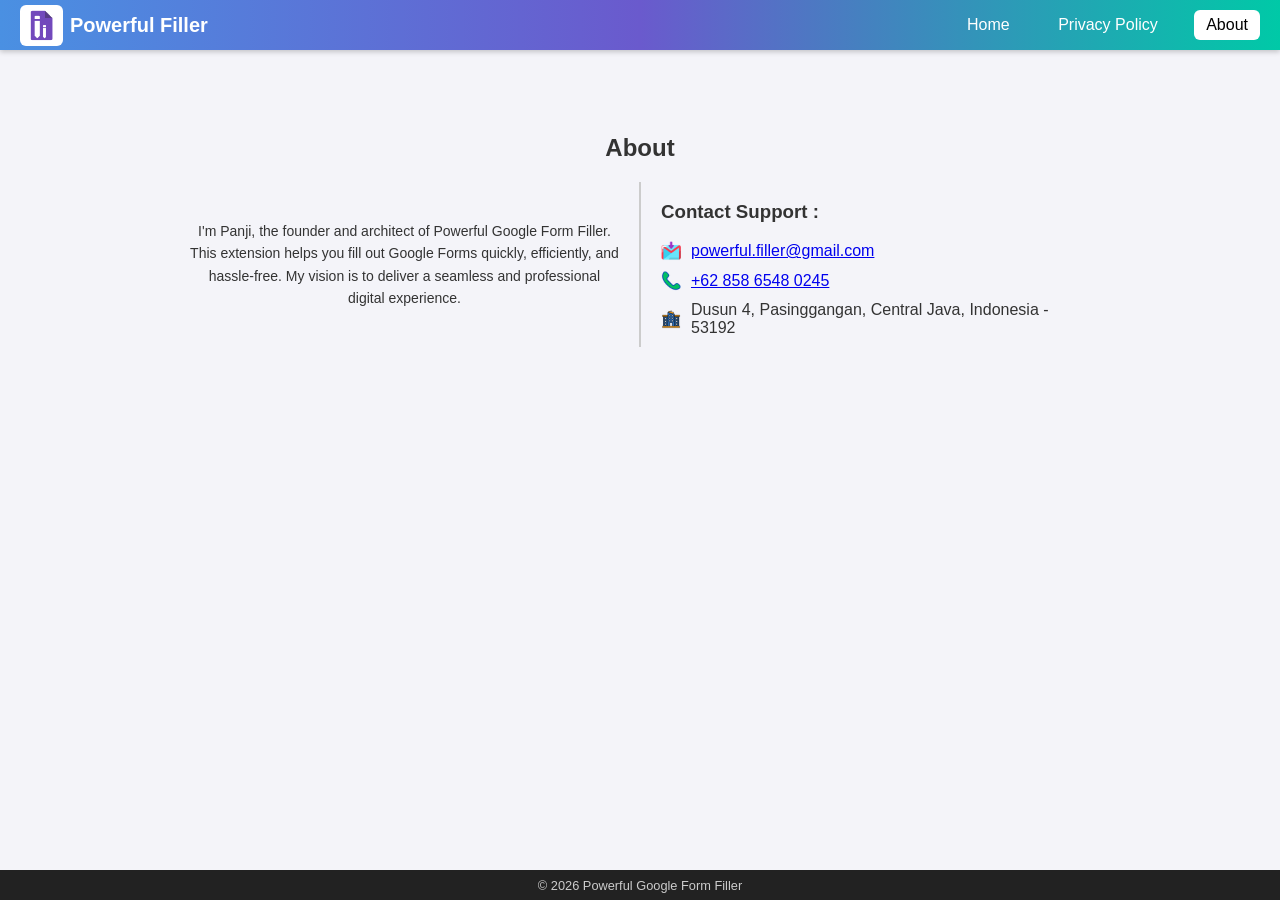
==== about/index.html @ 01e21be2 "Update index.html" ====
<!DOCTYPE html>
<html lang="en">
<head>
  <meta charset="UTF-8">
  <meta name="viewport" content="width=device-width, initial-scale=1.0">
  <title>About - Powerful Filler</title>
  <link rel="stylesheet" href="/style.css">
  <link rel="icon" type="image/png" href="/favicon.png">
</head>
<body>

  <!-- Header -->
  <!-- Header -->
  <header>
    <div class="header-container">
      <div class="title-container">
        <img src="/Logo2.png" alt="Logo" class="logo">
        <div class="header-title">Powerful Filler</div>
      </div>
      <nav class="menu-container">
        <a href="/">Home</a>
        <a href="/privacy">Privacy Policy</a>
        <a href="/about" class="active">About</a>
      </nav>
    </div>
  </header>

  <!-- About Section -->
  <section id="about" class="about">
    <br><br><br>
    <h2>About</h2>
    <div class="about-grid">
      <!-- Grid kiri -->
      <div class="about-left">
        <div class="text-wrapper">
          <p>
            I'm Panji, the founder and architect of Powerful Google Form Filler. This extension helps you fill out Google Forms quickly, efficiently, and hassle-free. My vision is to deliver a seamless and professional digital experience.
          </p>
        </div>
      </div>

      <!-- Separator -->
      <div class="separator"></div>

      <!-- Grid kanan -->
      <div class="about-right container3">
        <h3>Contact Support :</h3>
        <div class="contact-item">
          <img src="/gmail.png" alt="Gmail" class="icon">
          <a href="mailto:powerful.filler@gmail.com">powerful.filler@gmail.com</a>
        </div>
        <div class="contact-item">
          <img src="/call.png" alt="Call" class="icon">
          <a href="https://wa.me/6285865480245" target="_blank">+62 858 6548 0245</a>
        </div>
        <div class="contact-item">
          <img src="/office.png" alt="Office" class="icon">
          <span>Dusun 4, Pasinggangan, Central Java, Indonesia - 53192</span>
        </div>
      </div>
    </div>
  </section>

  <!-- Footer -->
  <footer>
    <p>&copy; 2026 Powerful Google Form Filler</p>
  </footer>

  <script src="/script.js"></script>
</body>
</html>
---- style.css ----
html {
  scroll-behavior: smooth;
}

/* Reset dasar body agar scroll halaman kembali normal */
body {
  margin: 0;
  font-family: Arial, sans-serif;
  background: #f4f4f9;
  color: #333;
  overflow-x: hidden;
  overflow-y: auto;
}

/* Aturan umum section yang bersih untuk sistem multi-page (bebas scroll ke bawah) */
section {
  display: block;
  text-align: center;
  padding: 80px 20px 40px 20px;
  min-height: auto;
  max-height: none;
  overflow-y: visible;
}

/* ============ AFTER PAYMENT BEAUTIFUL STYLING ============ */
.success-section {
  background: #f4f4f9;
  padding: 100px 20px 60px 20px;
  display: flex;
  justify-content: center;
}

.success-container {
  max-width: 750px;
  width: 100%;
  text-align: center;
}

.success-title {
  font-size: 28px;
  margin-bottom: 5px;
}

.success-subtitle {
  color: #666;
  font-size: 16px;
  margin-bottom: 30px;
}

/* Card Langkah */
.success-step-card {
  background: #ffffff;
  border-radius: 12px;
  padding: 25px;
  margin-bottom: 25px;
  box-shadow: 0 4px 15px rgba(0,0,0,0.06);
  text-align: left;
  border: 1px solid #eaeaea;
  position: relative;
}

.step-number {
  display: inline-block;
  background: linear-gradient(90deg, #4a90e2, #6a5acd, #00c9a7);
  color: white;
  padding: 4px 12px;
  font-size: 12px;
  font-weight: bold;
  border-radius: 20px;
  margin-bottom: 12px;
  text-transform: uppercase;
}

.success-step-card p {
  color: #333;
  font-size: 15px;
  margin-top: 0;
  margin-bottom: 15px;
}

.success-image-wrapper {
  text-align: center;
  background: #f9f9fb;
  padding: 15px;
  border-radius: 8px;
  border: 1px dashed #ddd;
}

.success-img {
  max-width: 100%;
  height: auto;
  border-radius: 6px;
  box-shadow: 0 2px 8px rgba(0,0,0,0.1);
}

.success-badge {
  text-align: center;
  margin-top: 15px;
  font-size: 15px;
}

.success-badge span {
  background: #e8f8f5;
  color: #27ae60;
  border: 1px solid #a3e4d7;
  padding: 8px 16px;
  border-radius: 8px;
  font-weight: bold;
  display: inline-block;
}

/* Kotak Bantuan / Support Box */
.success-support-box {
  background: #ffffff;
  border-radius: 12px;
  padding: 25px;
  box-shadow: 0 4px 15px rgba(0,0,0,0.06);
  border: 1px solid #eaeaea;
  text-align: center;
  margin-top: 30px;
}

.success-support-box h3 {
  margin: 0 0 5px 0;
  color: #333;
  font-size: 18px;
}

.success-support-box p {
  color: #666;
  font-size: 14px;
  margin-bottom: 20px;
}

.success-support-box .contact-list {
  display: inline-flex;
  flex-direction: column;
  gap: 12px;
  align-items: flex-start;
}

/* Styling untuk Box Contact Support yang Sejajar */
.contact-support-wrapper {
  display: flex;
  flex-direction: column;
  align-items: center;
  margin-top: 20px;
}

.contact-title {
  margin: 8px 0;
  color: #666;
  font-size: 14px;
}

.contact-list {
  display: flex;
  flex-direction: column;
  gap: 10px;
  align-items: flex-start;
  margin: 10px 0;
}

.contact-item2 {
  display: flex;
  align-items: center;
}

.contact-item2 .icon {
  width: 20px;
  height: 20px;
  margin-right: 10px;
  object-fit: contain;
}

/* ============ SECTION PLATFORMS (3 DIVS) ========== */
.platforms {
  padding: 60px 20px;
  text-align: center;
  min-height: auto;
}

.platforms h1 {
  margin-top: 0;
}

.platform-container {
  display: flex;
  justify-content: center;
  gap: 30px;
  flex-wrap: wrap;
  margin-top: 40px;
  max-width: 1100px;
  margin-left: auto;
  margin-right: auto;
}

.platform-card {
  background: #fff;
  border-radius: 10px;
  padding: 30px 20px;
  width: 300px;
  box-shadow: 0 4px 12px rgba(0,0,0,0.1);
  transition: all 0.3s ease;
  display: flex;
  flex-direction: column;
  align-items: center;
  border: 2px solid transparent;
}

.platform-card:hover {
  border-image: linear-gradient(90deg, #4a90e2, #6a5acd, #00c9a7) 1;
  transform: translateY(-5px);
  box-shadow: 0 8px 20px rgba(0,0,0,0.2);
}

.platform-card h3 {
  margin: 0 0 15px 0;
  color: #333;
  font-size: 22px;
}

.platform-card p {
  color: #555;
  font-size: 15px;
  line-height: 1.5;
  margin-bottom: 25px;
  flex-grow: 1;
}

/* Tombol Platform bergradasi dari awal */
.platform-btn {
  padding: 12px 20px;
  background: linear-gradient(90deg, #4a90e2, #6a5acd, #00c9a7);
  color: white;
  text-decoration: none;
  border-radius: 6px;
  font-weight: bold;
  display: inline-block;
  transition: all 0.3s ease;
  box-shadow: 0 4px 10px rgba(0,0,0,0.15);
}

.platform-logo {
  width: 50px;
  height: 50px;
  max-width: 100%;
  object-fit: contain;
  margin: 10px 0 15px 0;
}

.platform-btn:hover {
  background: linear-gradient(90deg, #00c9a7, #6a5acd, #4a90e2);
  transform: translateY(-2px);
  box-shadow: 0 6px 15px rgba(0,0,0,0.25);
  color: white;
}

/* Gradient untuk teks */
.gradient-text {
  background: linear-gradient(90deg, #4a90e2, #6a5acd, #00c9a7);
  -webkit-background-clip: text;
  -webkit-text-fill-color: transparent;
  font-weight: bold;
}

.check {
  color: green;
  font-weight: bold;
}

/* Header melayang */
header {
  position: fixed;
  top: 0;
  width: 100%;
  background: linear-gradient(90deg, #4a90e2, #6a5acd, #00c9a7);
  color: white;
  height: 50px;
  display: flex;
  align-items: center;
  box-shadow: 0 2px 5px rgba(0,0,0,0.2);
  z-index: 1000;
}

.header-container {
  width: 100%;
  display: flex;
  justify-content: space-between;
  align-items: center;
  padding: 0 20px;
}

.title-container {
  display: flex;
  align-items: center;
  gap: 7px;
}

.logo {
  height: 35px;
  width: auto;
  background: white;
  padding: 3px 4px;
  border-radius: 6px;
}

.header-title {
  font-size: 20px;
  font-weight: bold;
}

.menu-container a {
  display: inline-block;
  color: white;
  text-decoration: none;
  margin-left: 20px;
  font-weight: 500;
  padding: 6px 12px;
  border-radius: 6px;
  transition: all 0.3s ease;
}

.menu-container a.active {
  background: white;
  color: black;
  border-radius: 6px;
}

.menu-container a:hover {
  background: black;
  color: white;
  border-radius: 6px;
}

/* ============ SECTION HERO ============ */
.hero {
  background: white;
  color: black;
  padding: 60px 20px;
  text-align: center;
  min-height: auto;
}

.hero h1 {
  margin-bottom: 5px;
  margin-top: 5px;
  padding-top: 15px;
}

.hero p {
  margin-top: 0;
  padding-top: 15px;
}

.hero-row {
  display: flex;
  justify-content: center;
  align-items: center;
  gap: 20px;
  margin-top: 10px;
  flex-wrap: wrap;
  padding-bottom: 30px;
  padding-top: 10px;
}

.hero-img2 {
  width: 135px;
  height: auto;
  box-shadow: 0 3px 6px rgba(0,0,0,0.2);
}

.hero-img2:hover {
  background: linear-gradient(135deg, #4a90e2, #6a5acd, #00c9a7);
  padding: 3px;
  box-shadow: 0 4px 12px rgba(0,0,0,0.3);
}

.hero-img {
  width: 500px;
  height: auto;
  border-radius: 10px;
  box-shadow: 0 3px 7px rgba(0,0,0,0.2);
}

.hero-img:hover {
  background: linear-gradient(135deg, #4a90e2, #6a5acd, #00c9a7);
  padding: 3px;
  box-shadow: 0 4px 12px rgba(0,0,0,0.3);
}

.hero-btn {
  padding: 10px 20px;
  background: linear-gradient(90deg, #4a90e2, #6a5acd, #00c9a7);
  color: white;
  border: none;
  border-radius: 6px;
  font-weight: bold;
  cursor: pointer;
  transition: background 0.3s ease;
}

.hero-btn:hover {
  background: linear-gradient(90deg, #00c9a7, #6a5acd, #4a90e2);
  box-shadow: 0 6px 16px rgba(0,0,0,0.3);
  transform: translateY(-2px);
}

/* ============ SECTION PRICING ============ */
.pricing {
  background: white;
  color: black;
  text-align: center;
  min-height: auto;
  width: 100%;
  padding-bottom: 30px;
}

#pricing {
  width: 100%;
  padding: 40px 20px;
  min-height: auto;
  box-sizing: border-box;
}

.pricing p {
  margin-top: 0;
}

.pricing h1 {
  margin-top: 0;
  padding-top: 35px;
}

.pricing-container {
  display: flex;
  justify-content: center;
  gap: 20px;
  flex-wrap: wrap;
  margin-top: 30px;
}

.price-card {
  display: flex;
  flex-direction: column;
  width: 350px;
  height: 100%;
  background: #fff;
  box-shadow: 0 4px 12px rgba(0,0,0,0.15);
  border: 2px solid transparent;
  transition: all 0.3s ease;
  text-decoration: none;
  color: inherit;
}

.price-card:hover {
  border-image: linear-gradient(90deg, #4a90e2, #6a5acd, #00c9a7) 1;
  box-shadow: 0 8px 20px rgba(0,0,0,0.25);
  transform: translateY(-2px);
}

.price-top {
  font-size: 34px;
  font-weight: bold;
  padding: 20px;
  border-bottom: 1px solid #eee;
}

.price-support,
.price-country {
  padding: 10px;
  font-size: 16px;
  line-height: 1.4;
}

.price-footer {
  margin-top: auto;
  background: linear-gradient(90deg, #4a90e2, #6a5acd, #00c9a7);
  text-align: center;
  padding: 15px;
  color: #fff;
  font-weight: bold;
}

.price-footer a {
  color: #fff;
  text-decoration: none;
}

.comparison-table {
  margin: 0 auto;
  border-collapse: collapse;
  width: 40%;
  box-shadow: 0 4px 12px rgba(0,0,0,0.15);
}

.comparison-table th,
.comparison-table td {
  border: 1px solid #ddd;
  padding: 12px 16px;
  text-align: center;
  font-size: 14px;
}

.comparison-table thead th {
  background: linear-gradient(90deg, #4a90e2, #6a5acd, #00c9a7);
  color: #fff;
  font-weight: bold;
  text-transform: uppercase;
}

.comparison-table tbody tr:nth-child(even) {
  background-color: #f9f9f9;
}

.comparison-table tbody tr:hover {
  background-color: #f1f1f1;
}

.cross {
  color: #e74c3c;
  font-weight: bold;
}

.drive-icon,
.create-icon {
  width: 18px;
  height: 18px;
  vertical-align: middle;
  margin-right: 5px;
}

/* TUTORIAL SECTION */
.tutorial-section {
  background: #f0ebf8;
  padding: 40px 10px;
  position: relative;
}

.tutorial-container {
  max-width: 900px;
  margin: 0 auto;
  text-align: center;
}

.tutorial-title {
  font-size: 32px;
  font-weight: bold;
  color: #333;
  margin-bottom: 0px;
  padding-top: 40px;
}

.tutorial-desc {
  font-size: 18px;
  color: #555;
  margin-bottom: 10px;
  margin-top: 0px;
}

.tutorial-images {
  display: flex;
  flex-direction: column;
  gap: 10px;
  align-items: center;
}

.tutorial-img {
  max-width: 650px;
  border-radius: 8px;
  transition: all 0.3s ease;
}

.tutorial-img:hover {
  border: 2px solid transparent;
  border-image: linear-gradient(90deg, #4a90e2, #6a5acd, #00c9a7) 1;
  box-shadow: 0 6px 16px rgba(0,0,0,0.2);
}

.tutorial-outline {
  width: 100%;
  height: 2px;
  margin-top: 20px;
  background: linear-gradient(90deg, #4a90e2, #6a5acd, #00c9a7);
}

.info-box {
  max-width: 550px;
  margin: 10px auto;
  padding: 10px;
  border-radius: 10px;
  background-color: #f0f0f0;
  border: 2px dashed #000;
  transition: background 0.4s ease, border 0.4s ease;
}

.info-box a {
  text-decoration: none;
  font-size: 13px;
  font-weight: bold;
  color: #333;
}

.info-box:hover a {
  color: #f44336;
  text-decoration: underline;
}

.about {
  background: #f4f4f9;
  max-width: 900px;
  margin: 40px auto;
  padding: 20px;
}

.about-grid {
  display: grid;
  grid-template-columns: 1fr 2px 1fr;
  gap: 20px;
  align-items: center;
}

.about-left .text-wrapper {
  text-align: center;
  font-size: 14px;
  line-height: 1.6;
}

.separator {
  background-color: #ccc;
  width: 2px;
  height: 100%;
}

.about-right {
  text-align: left;
}

.contact-item {
  display: flex;
  align-items: center;
  margin-bottom: 10px;
}

.contact-item .icon {
  width: 20px;
  height: 20px;
  margin-right: 10px;
}

/* Footer normal menempel di bawah konten */
footer {
  position: fixed;
  bottom: 0;
  width: 100%;
  background: #222;
  color: #ccc;
  text-align: center;
  height: 30px; /* setengah dari header */
  display: flex;
  align-items: center;
  justify-content: center;
  font-size: 0.8em;
}


/* Responsive Media Query */
@media (max-width: 600px) {
  header {
    height: 100px;
  }

  .header-container {
    flex-direction: column;
    align-items: center;
  }

  .title-container {
    padding-top: 10px;
  }

  .menu-container {
    margin-top: 10px;
    justify-content: center;
  }

  .hero {
    padding: 120px 20px;
    width: 100%;
    min-height: auto;
    box-sizing: border-box;
  }
}
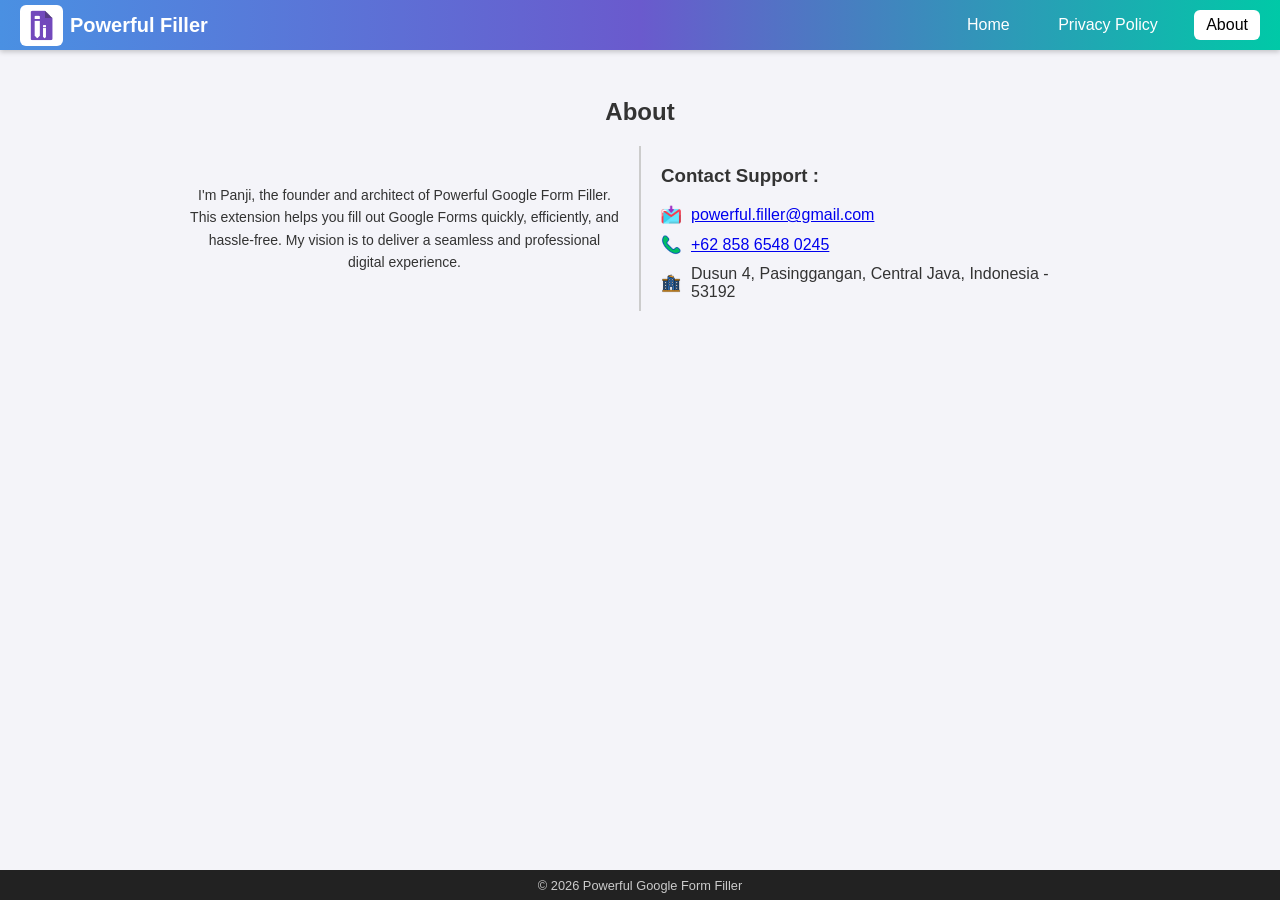
==== commit 31c5b401: "Update index.html" ====
--- a/about/index.html
+++ b/about/index.html
@@ -27,7 +27,7 @@
 
   <!-- About Section -->
   <section id="about" class="about">
-    <br><br><br>
+    <br>
     <h2>About</h2>
     <div class="about-grid">
       <!-- Grid kiri -->
--- a/style.css
+++ b/style.css
@@ -691,3 +691,8 @@
     box-sizing: border-box;
   }
 }
+
+
+.privacy {
+  background: #f4f4f9;
+}
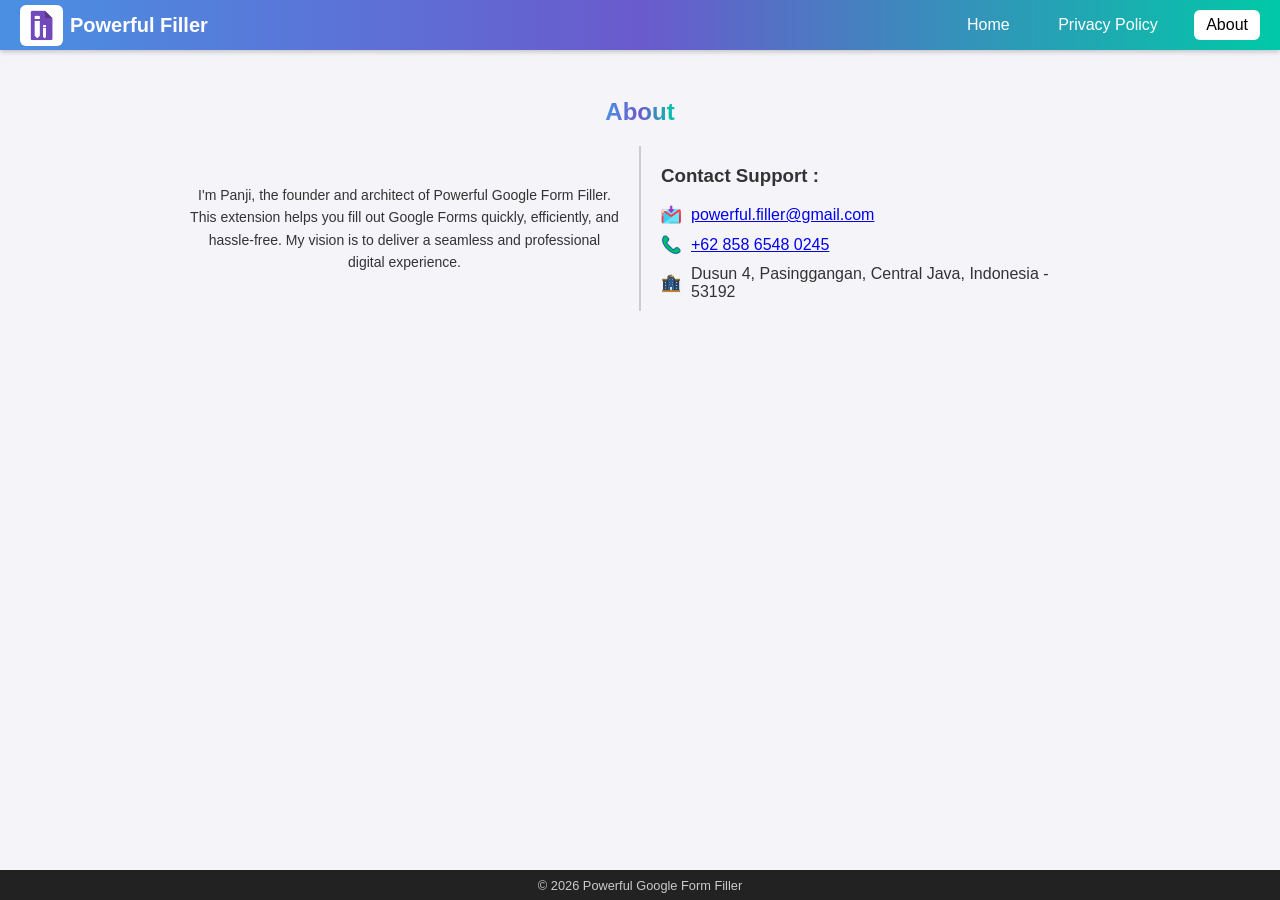
==== commit ddee9098: "Update index.html" ====
--- a/about/index.html
+++ b/about/index.html
@@ -28,7 +28,9 @@
   <!-- About Section -->
   <section id="about" class="about">
     <br>
-    <h2>About</h2>
+    <h1>
+      <span class="gradient-text">About</span>
+    </h1>
     <div class="about-grid">
       <!-- Grid kiri -->
       <div class="about-left">
--- a/style.css
+++ b/style.css
@@ -335,6 +335,7 @@
 
 /* ============ SECTION HERO ============ */
 .hero {
+  background: #f4f4f9;
   background: white;
   color: black;
   padding: 60px 20px;
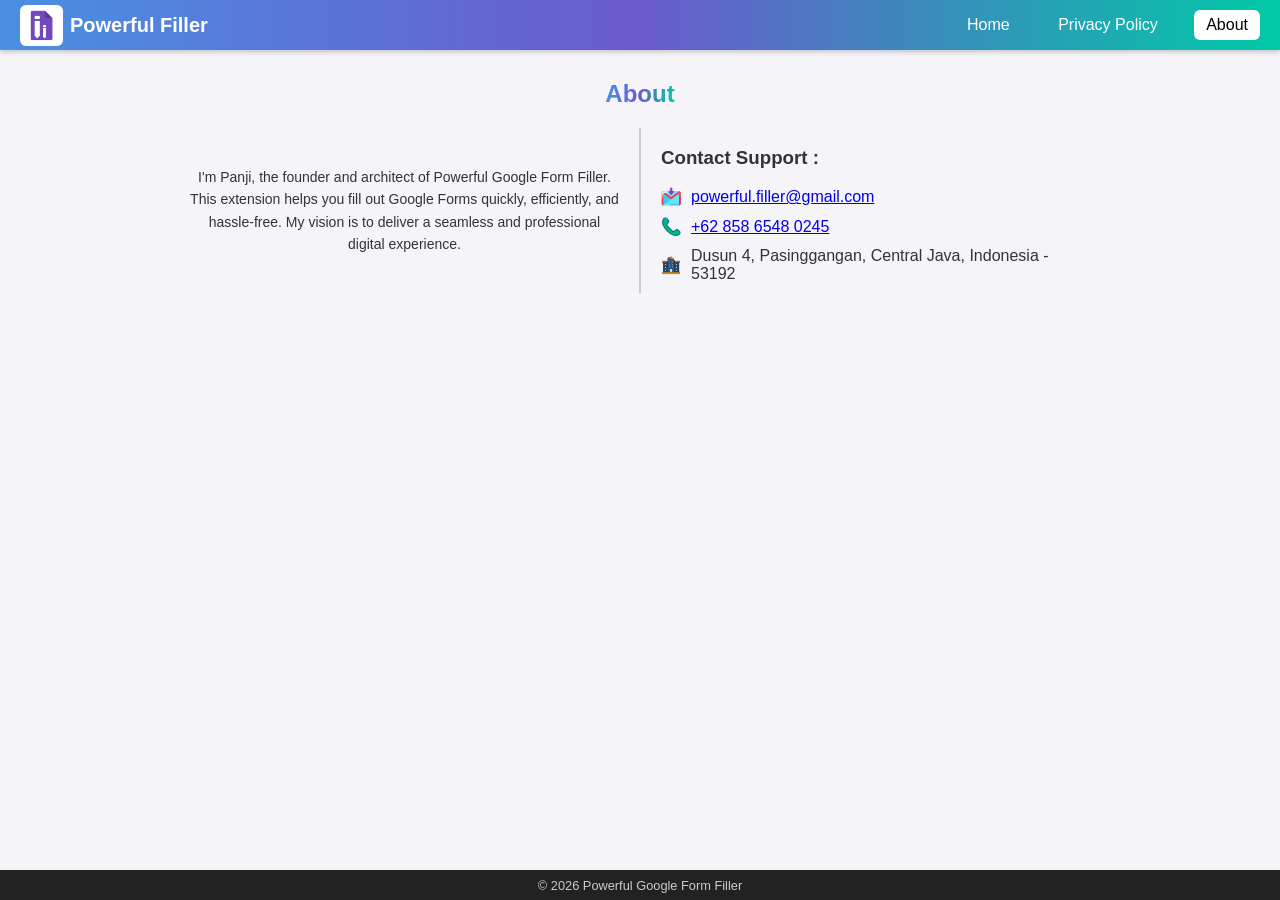
==== commit 00971f0e: "Update index.html" ====
--- a/about/index.html
+++ b/about/index.html
@@ -27,7 +27,6 @@
 
   <!-- About Section -->
   <section id="about" class="about">
-    <br>
     <h1>
       <span class="gradient-text">About</span>
     </h1>
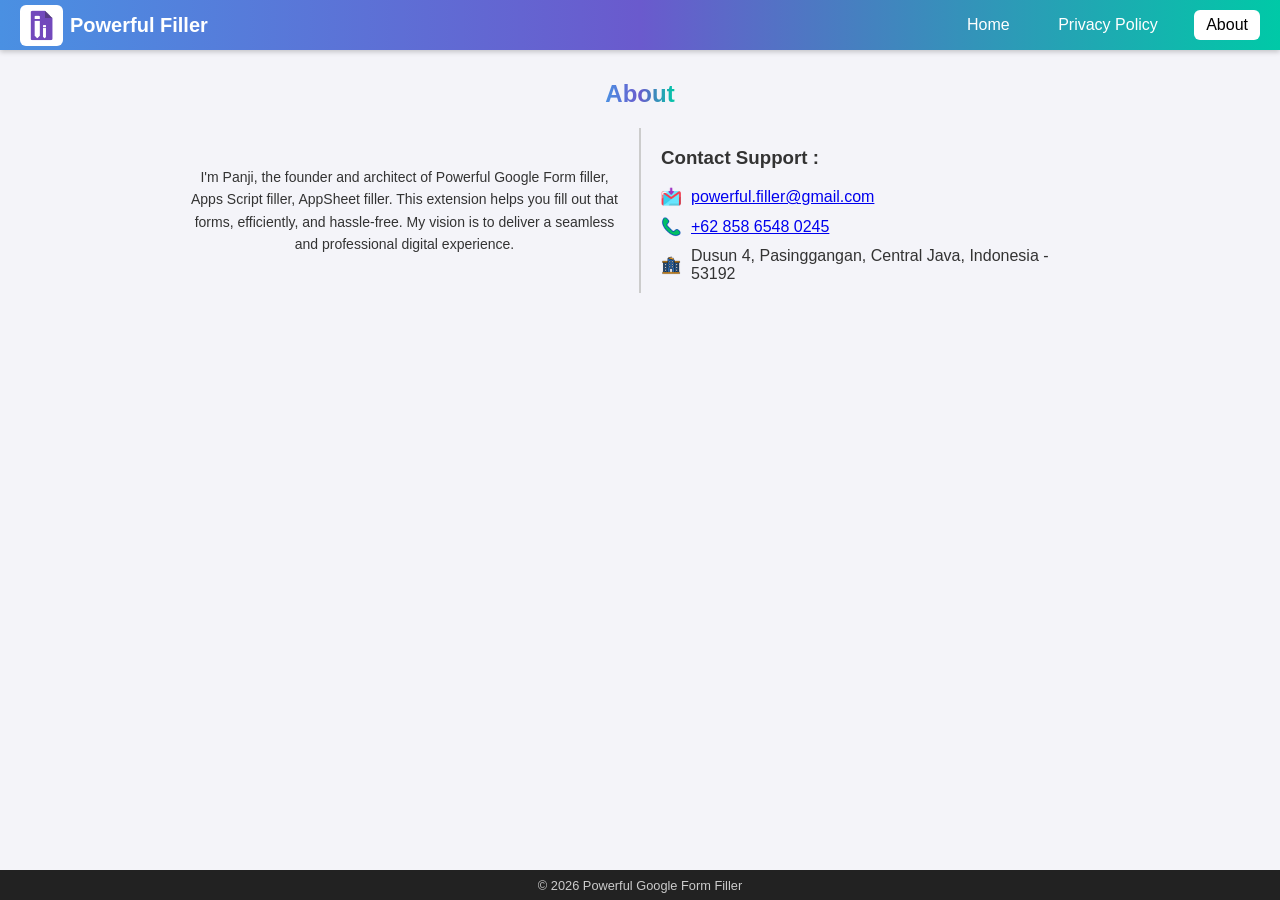
==== commit 43287d83: "Update index.html" ====
--- a/about/index.html
+++ b/about/index.html
@@ -35,7 +35,7 @@
       <div class="about-left">
         <div class="text-wrapper">
           <p>
-            I'm Panji, the founder and architect of Powerful Google Form Filler. This extension helps you fill out Google Forms quickly, efficiently, and hassle-free. My vision is to deliver a seamless and professional digital experience.
+            I'm Panji, the founder and architect of Powerful Google Form filler, Apps Script filler, AppSheet filler. This extension helps you fill out that forms, efficiently, and hassle-free. My vision is to deliver a seamless and professional digital experience.
           </p>
         </div>
       </div>
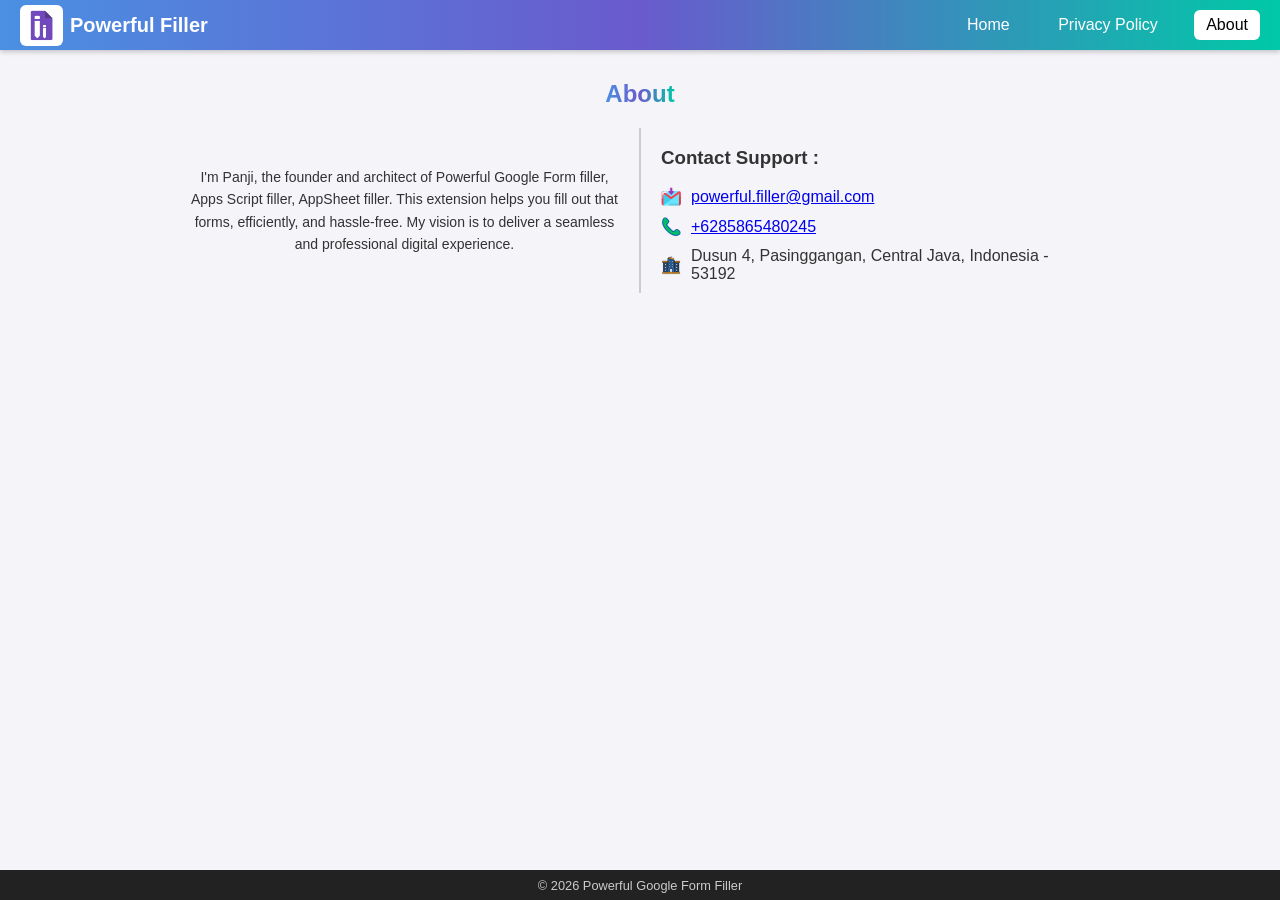
==== commit 1fa265ab: "Update index.html" ====
--- a/about/index.html
+++ b/about/index.html
@@ -52,7 +52,7 @@
         </div>
         <div class="contact-item">
           <img src="/call.png" alt="Call" class="icon">
-          <a href="https://wa.me/6285865480245" target="_blank">+62 858 6548 0245</a>
+          <a href="https://wa.me/6285865480245" target="_blank">+6285865480245</a>
         </div>
         <div class="contact-item">
           <img src="/office.png" alt="Office" class="icon">
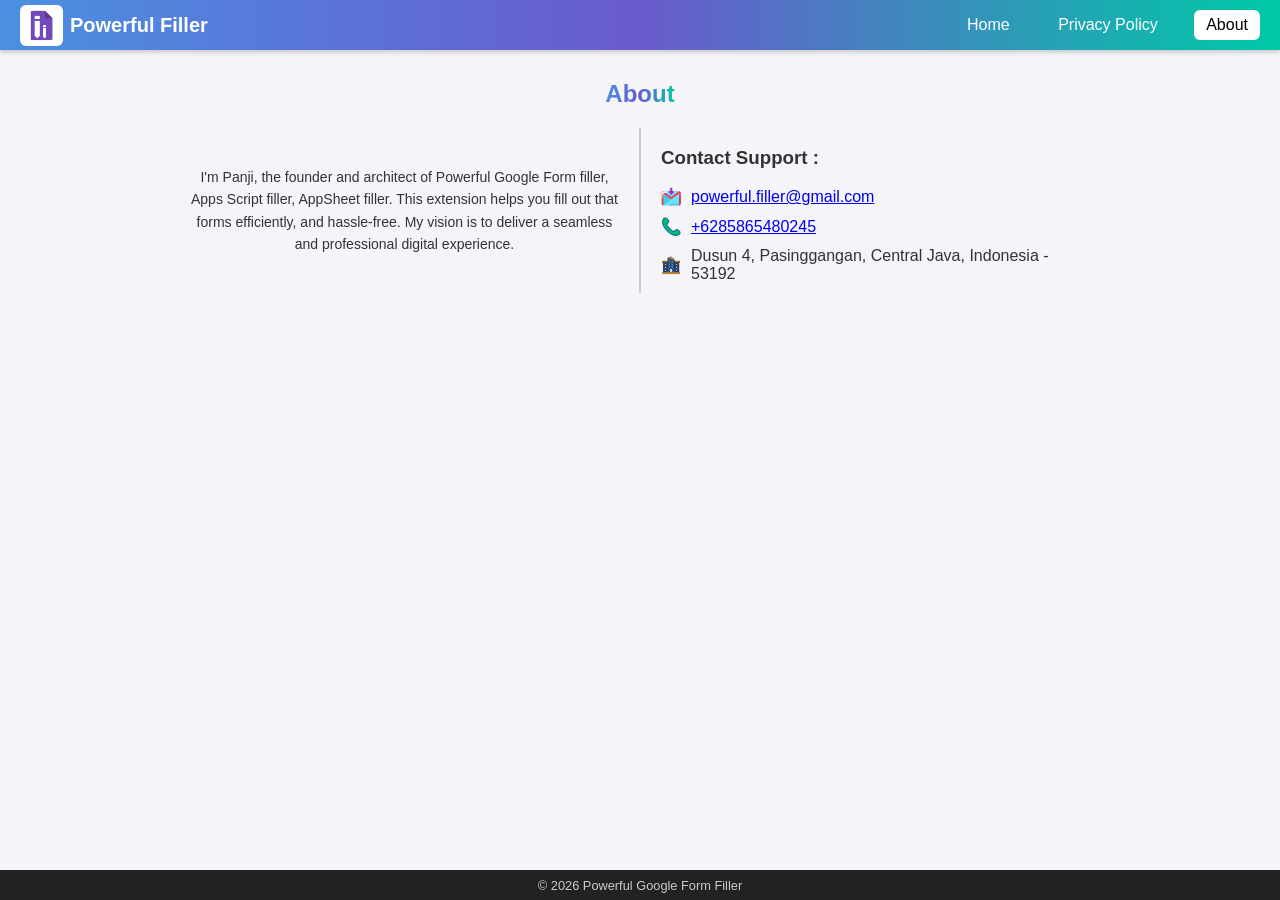
==== commit f28672b2: "Update index.html" ====
--- a/about/index.html
+++ b/about/index.html
@@ -35,7 +35,7 @@
       <div class="about-left">
         <div class="text-wrapper">
           <p>
-            I'm Panji, the founder and architect of Powerful Google Form filler, Apps Script filler, AppSheet filler. This extension helps you fill out that forms, efficiently, and hassle-free. My vision is to deliver a seamless and professional digital experience.
+            I'm Panji, the founder and architect of Powerful Google Form filler, Apps Script filler, AppSheet filler. This extension helps you fill out that forms efficiently, and hassle-free. My vision is to deliver a seamless and professional digital experience.
           </p>
         </div>
       </div>
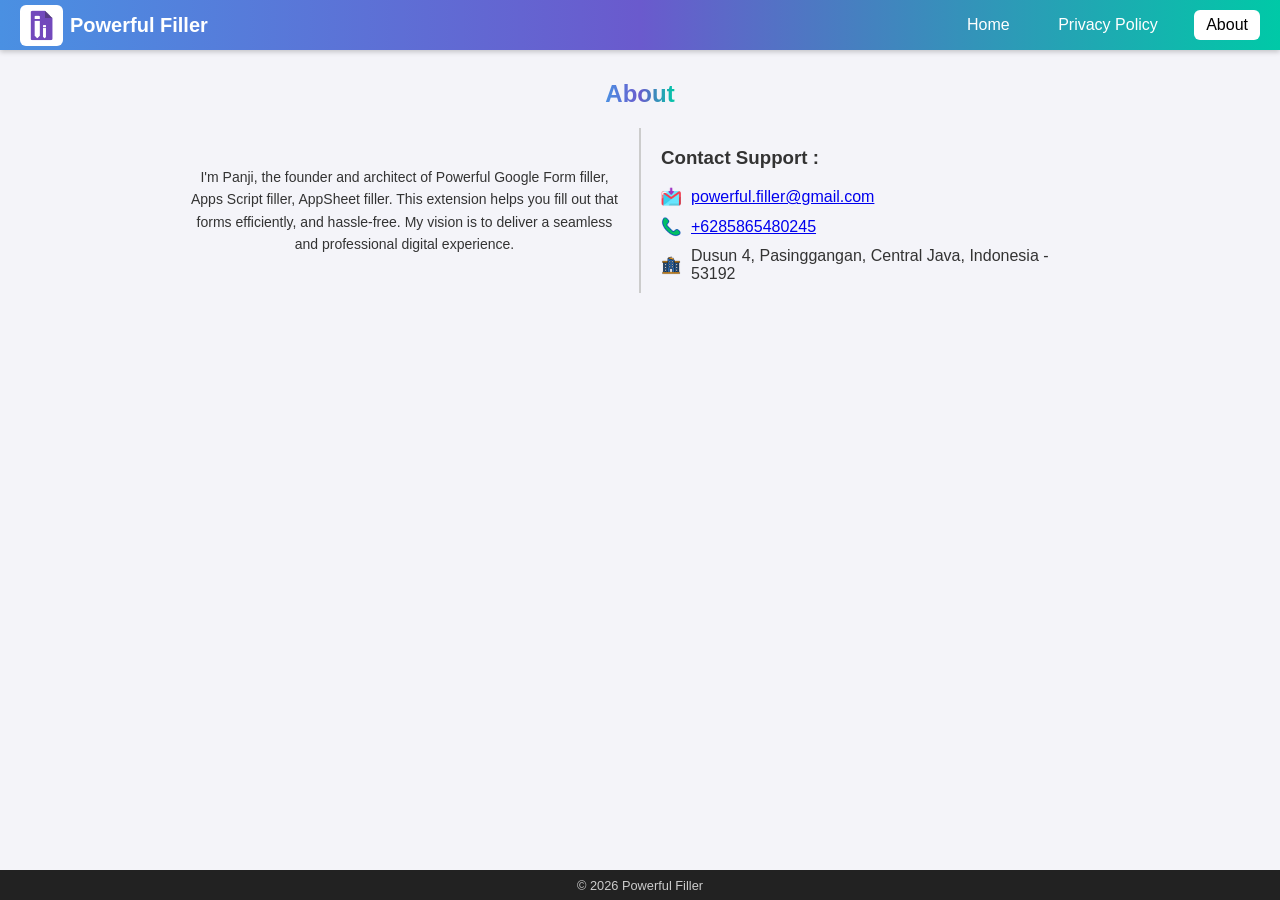
==== commit 373167b1: "Update index.html" ====
--- a/about/index.html
+++ b/about/index.html
@@ -64,7 +64,7 @@
 
   <!-- Footer -->
   <footer>
-    <p>&copy; 2026 Powerful Google Form Filler</p>
+    <p>&copy; 2026 Powerful Filler</p>
   </footer>
 
   <script src="/script.js"></script>
